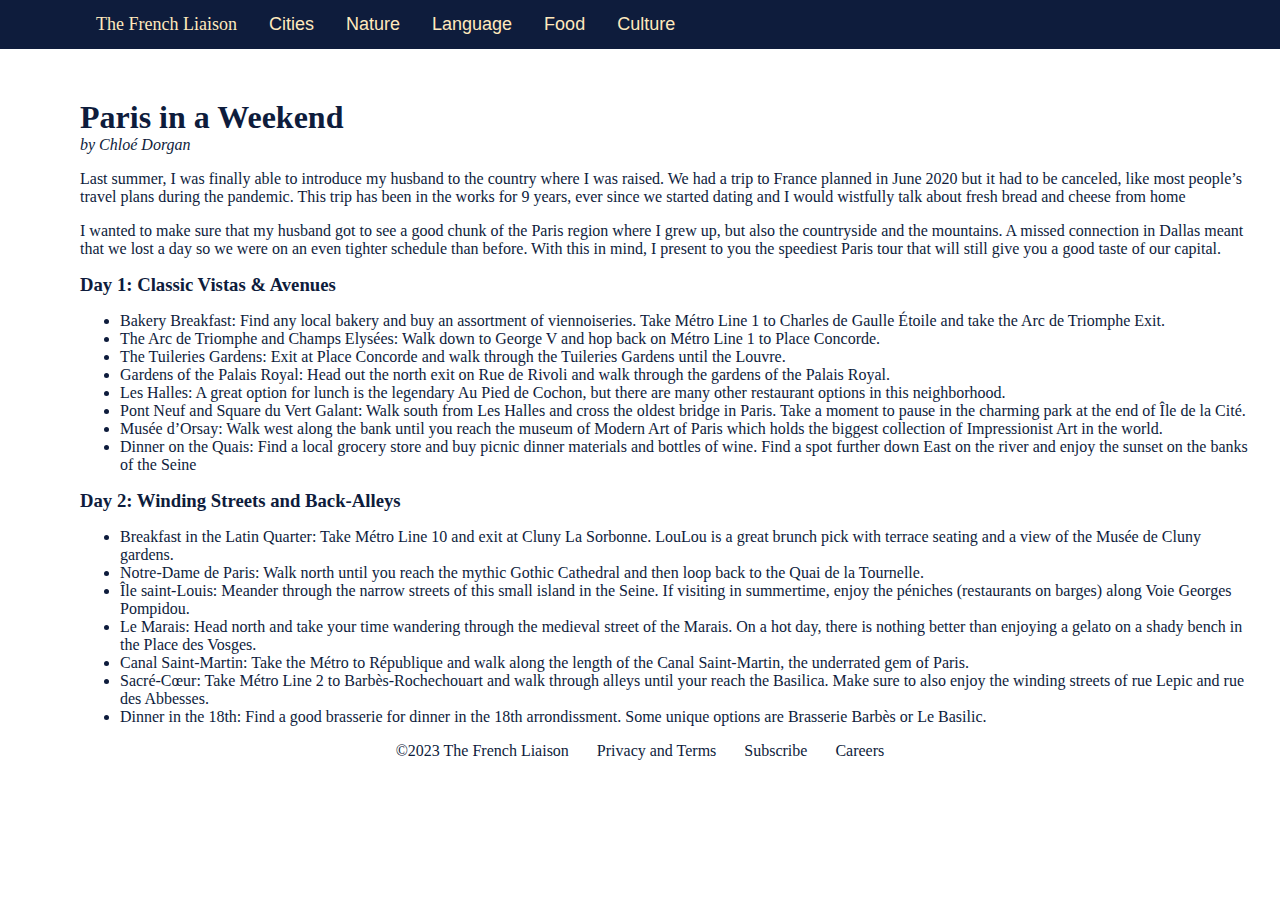
==== cities.html @ ae15947b "Nature and Cities" ====
<!DOCTYPE html>
<html>
	<head>
		<link rel="stylesheet" href="styles.css">
		<meta name="viewport" content="width=device-width, initial-scale=1"> 
		<style>
			div {
			  background-color: white;
			  padding-right: 30px;
			  padding-left: 80px;
			}
			.footer {
        text-align: center;
		top: 120%;
        left: 50%;
        color: #0E1C3C;    
      }
			</style>
		<title>Nature</title>
	</head>
	<body>
		<div class="topnav">
			<a class="text-logo" href="#TheFrenchLiaison">The French Liaison</a>
			<a href="#cities" style="font-family: Verdana, Geneva, Tahoma, sans-serif;">Cities</a>
			<a href="#nature" style="font-family: Verdana, Geneva, Tahoma, sans-serif;">Nature</a>
			<a href="#Language"style= "font-family: Verdana, Geneva, Tahoma, sans-serif;" >Language</a>
			<a href="#Food"style= "font-family: Verdana, Geneva, Tahoma, sans-serif;" >Food</a>
			<a href="#Culture"style= "font-family: Verdana, Geneva, Tahoma, sans-serif;" >Culture</a>
		  </div>
	
	<body>
		<article>
	  	<div>
			
			<h1 style="padding-top: 50px;"> Paris in a Weekend </h1> <i>by Chloé Dorgan</i> 
			<p>
                Last summer, I was finally able to introduce my husband to the country where I was raised. We had a trip to France planned in June 2020 but it had to be canceled, like most people’s travel plans during the pandemic. This trip has been in the works for 9 years, ever since we started dating and I would wistfully talk about fresh bread and cheese from home
			</p>
            <p>
                I wanted to make sure that my husband got to see a good chunk of the Paris region where I grew up, but also the countryside and the mountains. A missed connection in Dallas meant that we lost a day so we were on an even tighter schedule than before. With this in mind, I present to you the speediest Paris tour that will still give you a good taste of our capital.				
            </p>
			<h3>Day 1: Classic Vistas & Avenues</h3>
            <ul>
                <li>Bakery Breakfast: 
                    Find any local bakery and buy an assortment of viennoiseries. Take Métro Line 1 to Charles de Gaulle Étoile and take the Arc de Triomphe Exit.
                </li>
                <li>The Arc de Triomphe and Champs Elysées: 
                    Walk down to George V and hop back on Métro Line 1 to Place Concorde.
                </li>
                <li>The Tuileries Gardens:
                    Exit at Place Concorde and walk through the Tuileries Gardens until the Louvre.
                </li>
                <li> Gardens of the Palais Royal:
                    Head out the north exit on Rue de Rivoli and walk through the gardens of the Palais Royal.
                </li>
                <li> Les Halles:
                A great option for lunch is the legendary Au Pied de Cochon, but there are many other restaurant options in this neighborhood.
                </li>
                <li>Pont Neuf and Square du Vert Galant:
                Walk south from Les Halles and cross the oldest bridge in Paris. Take a moment to pause in the charming park at the end of Île de la Cité.
                </li>
                <li>Musée d’Orsay:
                Walk west along the bank until you reach the museum of Modern Art of Paris which holds the biggest collection of Impressionist Art in the world.
                </li>
                <li>Dinner on the Quais:
                Find a local grocery store and buy picnic dinner materials and bottles of wine. Find a spot further down East on the river and enjoy the sunset on the banks of the Seine
                </li>
            </ul>
            <h3>Day 2: Winding Streets and Back-Alleys</h3>
            <ul>
                <li>Breakfast in the Latin Quarter:
                    Take Métro Line 10 and exit at Cluny La Sorbonne. LouLou is a great brunch pick with terrace seating and a view of the Musée de Cluny gardens.
                </li>
                <li>Notre-Dame de Paris:
                    Walk north until you reach the mythic Gothic Cathedral and then loop back to the Quai de la Tournelle.
                </li>
                <li>Île saint-Louis: 
                    Meander through the narrow streets of this small island in the Seine. If visiting in summertime, enjoy the péniches (restaurants on barges) along Voie Georges Pompidou.
                </li>
                <li> Le Marais:
                    Head north and take your time wandering through the medieval street of the Marais. On a hot day, there is nothing better than enjoying a gelato on a shady bench in the Place des Vosges.
                </li>
                <li> Canal Saint-Martin:
                    Take the Métro to République and walk along the length of the Canal Saint-Martin, the underrated gem of Paris.
                </li>
                <li>Sacré-Cœur:
                    Take Métro Line 2 to Barbès-Rochechouart and walk through alleys until your reach the Basilica. Make sure to also enjoy the winding streets of rue Lepic and rue des Abbesses.
                </li>
                <li>Dinner in the 18th:
                    Find a good brasserie for dinner in the 18th arrondissment. Some unique options are Brasserie Barbès or Le Basilic.
                </li>
            </ul>
        </div>
		  <footer class="footer"> ©2023 The French Liaison &nbsp;&nbsp;&nbsp;&nbsp;&nbsp; Privacy and Terms &nbsp;&nbsp;&nbsp;&nbsp;&nbsp; Subscribe &nbsp;&nbsp;&nbsp;&nbsp;&nbsp; Careers</footer>
		</body>
</html>
---- styles.css ----
.topnav {
    overflow: hidden;
    background-color: #0E1C3C;
    }

    .topnav a {
    float: left;
    color: #FFE9BD;
    text-align: center;
    padding: 14px 16px;
    text-decoration: none;
    font-size: 18px;
    }

    .topnav a:hover {
    background-color: #0E1C3C;
    color: #FFE9BD;
    }

    .text-logo {
    background-color: #0E1C3C;
    color: #FFE9BD;
    }

    body, html {
    height: 100%;
    margin: 0;
    font-family: Georgia, Times, 'Times New Roman', serif;
    color:#0E1C3C
    }

    h1, html {
    height: 100%;
    margin: 0;
    font-family: Georgia, Times, 'Times New Roman', serif;
    color:#0E1C3C
    }

    h2, html {
        height: 100%;
        margin: 0;
        font-family: Georgia, Times, 'Times New Roman', serif;
        color:#0E1C3C
        }

    h3, html {
        height: 100%;
        margin: 0;
        font-family: Georgia, Times, 'Times New Roman', serif;
        color:#0E1C3C
        }

     h4, html {
            height: 100%;
            margin: 0;
            font-family: Georgia, Times, 'Times New Roman', serif;
            color:#0E1C3C
            }
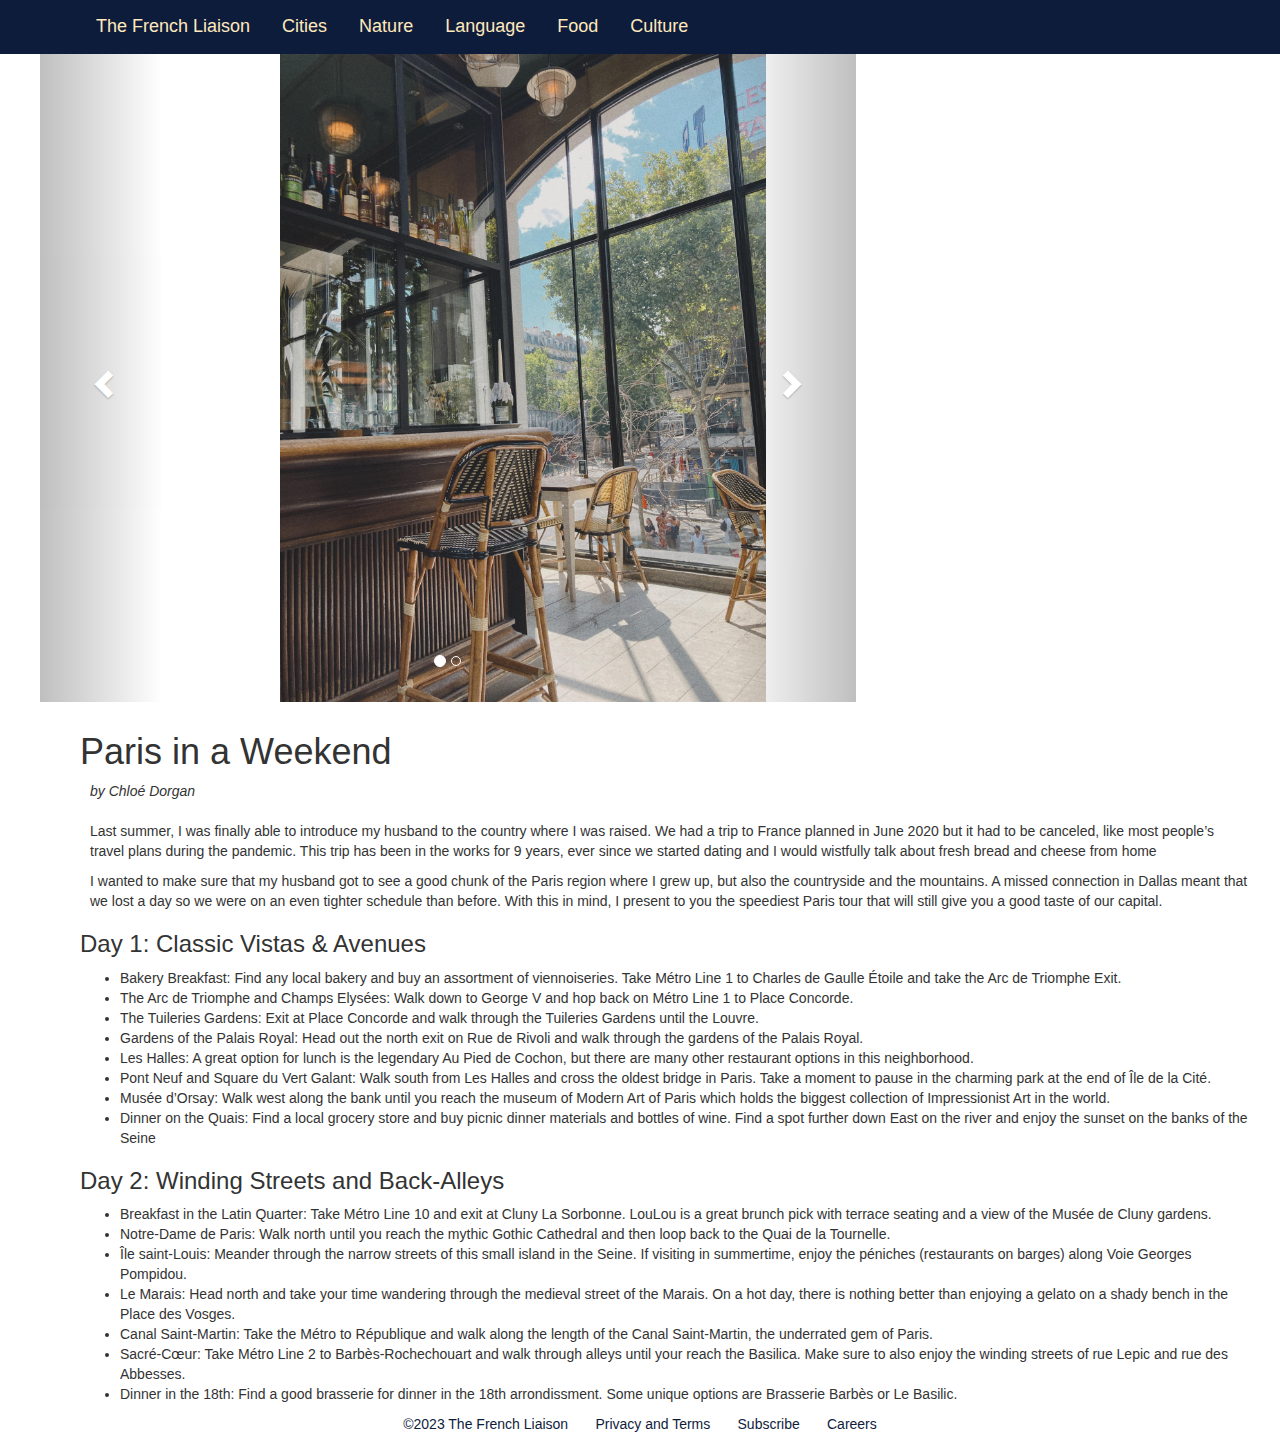
==== commit c035f08b: "Food page" ====
--- a/cities.html
+++ b/cities.html
@@ -16,7 +16,14 @@
         color: #0E1C3C;    
       }
 			</style>
-		<title>Nature</title>
+		<title>Cities</title>
+        <link rel="stylesheet" href="https://maxcdn.bootstrapcdn.com/bootstrap/3.4.1/css/bootstrap.min.css" />
+        <style>
+          div.carousel-area {
+            width: 70%;
+            padding: 0px 40px 0px 40px;
+          }
+        </style>
 	</head>
 	<body>
 		<div class="topnav">
@@ -29,14 +36,53 @@
 		  </div>
 	
 	<body>
+        <div class="carousel-area">
+            <div id="myCarousel" class="carousel slide" data-ride="carousel">
+              <!-- Indicators -->
+              <ol class="carousel-indicators">
+                <li data-target="#myCarousel" data-slide-to="0" class="active"></li>
+                <!-- add more carousel indicators here -->
+                <li data-target="#myCarousel" data-slide-to="1"></li>
+              </ol>
+      
+              <!-- Wrapper for slides -->
+              <div class="carousel-inner">
+                <div class="item active">
+                  <img src="./assests/images/cafe.JPG" alt="Cafe" style="width: 100%" />
+                </div>
+                <!-- add more carousel items here -->
+                <div class="item">
+                  <img src="./assests/images/stgermain.JPG" alt="StGermain" style="width: 100%" />
+                </div>
+
+                <div class="item">
+                    <img src="./assests/images/cheese.JPG" alt="cheese" style="width: 100%" />
+                  </div>
+      
+              </div>
+      
+              <!-- Left and right controls -->
+              <a class="left carousel-control" href="#myCarousel" data-slide="prev">
+                <span class="glyphicon glyphicon-chevron-left"></span>
+                <span class="sr-only">Previous</span>
+              </a>
+              <a class="right carousel-control" href="#myCarousel" data-slide="next">
+                <span class="glyphicon glyphicon-chevron-right"></span>
+                <span class="sr-only">Next</span>
+              </a>
+            </div>
+          </div>
+      
+          <script type="text/JavaScript" src="https://ajax.googleapis.com/ajax/libs/jquery/3.5.1/jquery.min.js"></script>
+          <script type="text/JavaScript" src="https://maxcdn.bootstrapcdn.com/bootstrap/3.4.1/js/bootstrap.min.js"></script>
 		<article>
 	  	<div>
 			
-			<h1 style="padding-top: 50px;"> Paris in a Weekend </h1> <i>by Chloé Dorgan</i> 
-			<p>
+			<h1 style="padding-top: 10px;"> Paris in a Weekend </h1> <i style="padding-left: 10px;"> by Chloé Dorgan</i> 
+			<p style="padding-top: 20px; padding-left:10px;">
                 Last summer, I was finally able to introduce my husband to the country where I was raised. We had a trip to France planned in June 2020 but it had to be canceled, like most people’s travel plans during the pandemic. This trip has been in the works for 9 years, ever since we started dating and I would wistfully talk about fresh bread and cheese from home
 			</p>
-            <p>
+            <p style= padding-left:10px;">
                 I wanted to make sure that my husband got to see a good chunk of the Paris region where I grew up, but also the countryside and the mountains. A missed connection in Dallas meant that we lost a day so we were on an even tighter schedule than before. With this in mind, I present to you the speediest Paris tour that will still give you a good taste of our capital.				
             </p>
 			<h3>Day 1: Classic Vistas & Avenues</h3>
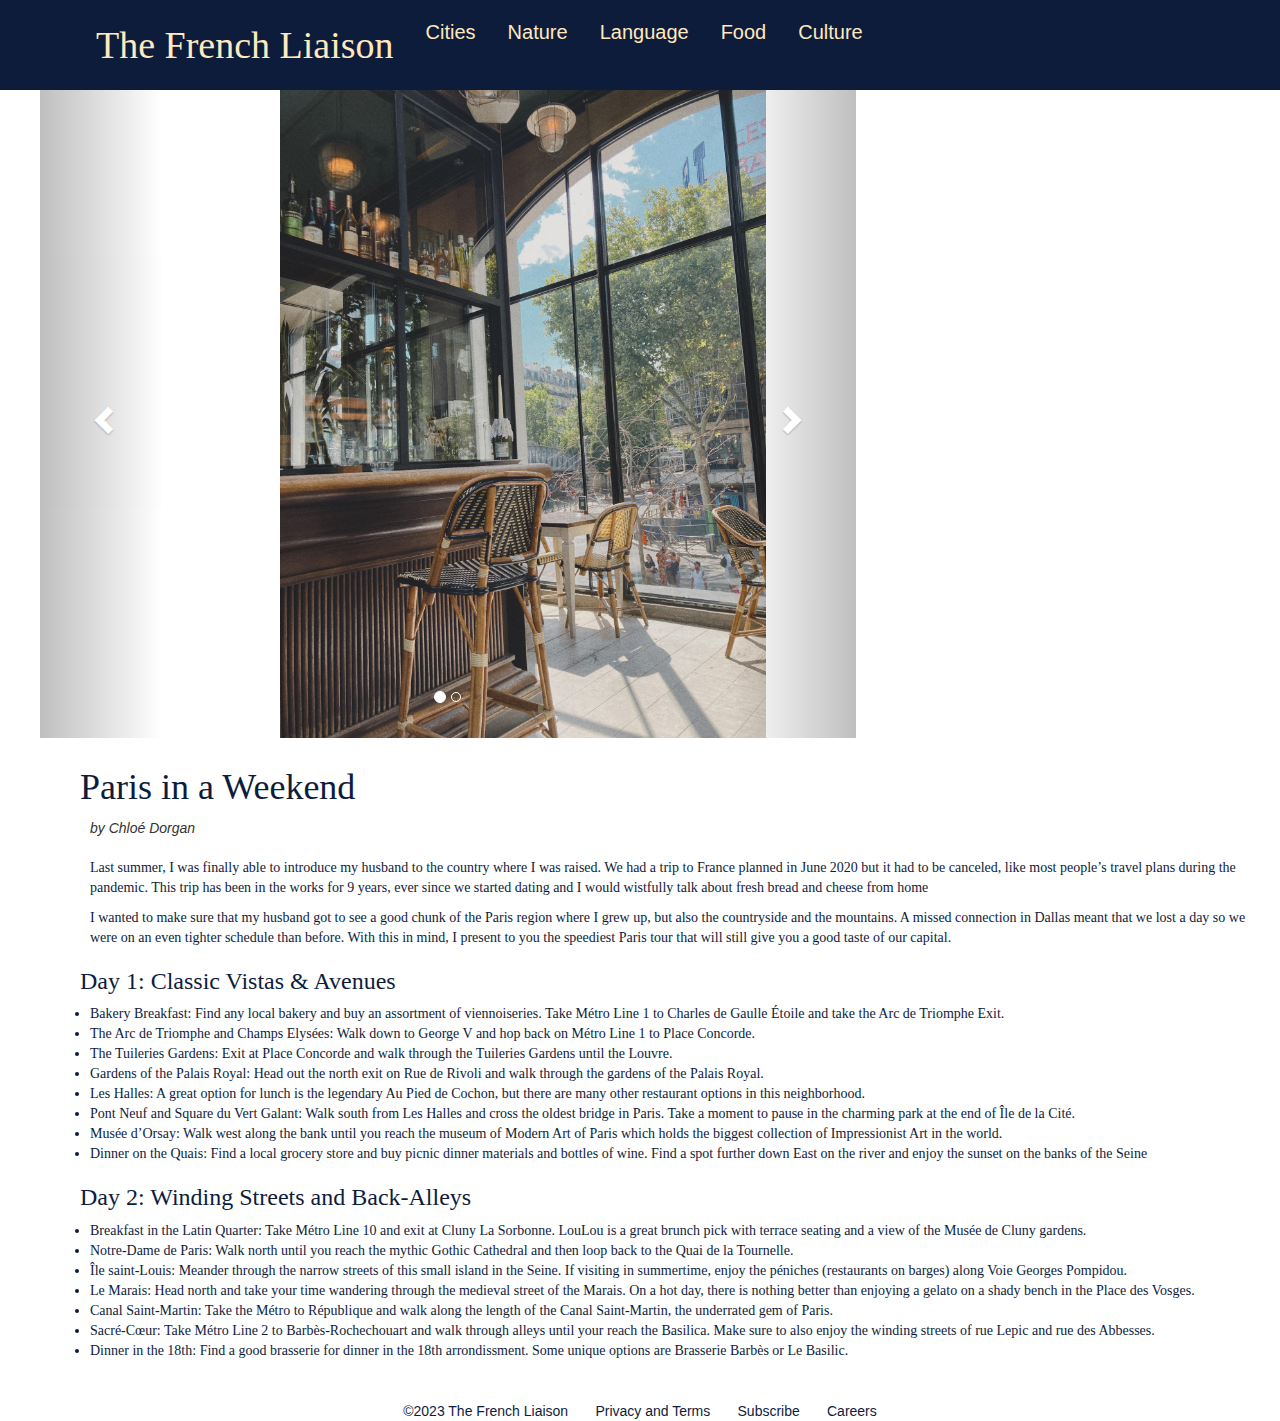
==== commit 562f098b: "nav bar" ====
--- a/cities.html
+++ b/cities.html
@@ -9,12 +9,15 @@
 			  padding-right: 30px;
 			  padding-left: 80px;
 			}
+
 			.footer {
         text-align: center;
-		top: 120%;
+        padding-top: 30px;
+		    top: 120%;
         left: 50%;
         color: #0E1C3C;    
       }
+      
 			</style>
 		<title>Cities</title>
         <link rel="stylesheet" href="https://maxcdn.bootstrapcdn.com/bootstrap/3.4.1/css/bootstrap.min.css" />
@@ -27,12 +30,12 @@
 	</head>
 	<body>
 		<div class="topnav">
-			<a class="text-logo" href="#TheFrenchLiaison">The French Liaison</a>
-			<a href="#cities" style="font-family: Verdana, Geneva, Tahoma, sans-serif;">Cities</a>
-			<a href="#nature" style="font-family: Verdana, Geneva, Tahoma, sans-serif;">Nature</a>
-			<a href="#Language"style= "font-family: Verdana, Geneva, Tahoma, sans-serif;" >Language</a>
-			<a href="#Food"style= "font-family: Verdana, Geneva, Tahoma, sans-serif;" >Food</a>
-			<a href="#Culture"style= "font-family: Verdana, Geneva, Tahoma, sans-serif;" >Culture</a>
+      <a class=".text-logo" style="font-size: 38px; font-family: Georgia, 'Times New Roman', Times, serif;" href="index.html">The French Liaison</a>
+			<a href="/cities.html" style="font-family: Verdana, Geneva, Tahoma, sans-serif;">Cities</a>
+			<a href="/nature.html" style="font-family: Verdana, Geneva, Tahoma, sans-serif;">Nature</a>
+			<a href="/language.html"style= "font-family: Verdana, Geneva, Tahoma, sans-serif;" >Language</a>
+			<a href="/food.html"style= "font-family: Verdana, Geneva, Tahoma, sans-serif;" >Food</a>
+			<a href="/culture.html"style= "font-family: Verdana, Geneva, Tahoma, sans-serif;" >Culture</a>
 		  </div>
 	
 	<body>
@@ -78,15 +81,15 @@
 		<article>
 	  	<div>
 			
-			<h1 style="padding-top: 10px;"> Paris in a Weekend </h1> <i style="padding-left: 10px;"> by Chloé Dorgan</i> 
-			<p style="padding-top: 20px; padding-left:10px;">
+			<h1 style="padding-top: 10px; font-family: Georgia, 'Times New Roman', Times, serif; color:#0E1C3C"> Paris in a Weekend </h1> <i style="padding-left: 10px;"> by Chloé Dorgan</i> 
+			<p style="padding-top: 20px; padding-left:10px;font-family: Georgia, 'Times New Roman', Times, serif; color:#0E1C3C">
                 Last summer, I was finally able to introduce my husband to the country where I was raised. We had a trip to France planned in June 2020 but it had to be canceled, like most people’s travel plans during the pandemic. This trip has been in the works for 9 years, ever since we started dating and I would wistfully talk about fresh bread and cheese from home
 			</p>
-            <p style= padding-left:10px;">
+            <p style="padding-left:10px; font-family: Georgia, 'Times New Roman', Times, serif; color:#0E1C3C">
                 I wanted to make sure that my husband got to see a good chunk of the Paris region where I grew up, but also the countryside and the mountains. A missed connection in Dallas meant that we lost a day so we were on an even tighter schedule than before. With this in mind, I present to you the speediest Paris tour that will still give you a good taste of our capital.				
             </p>
-			<h3>Day 1: Classic Vistas & Avenues</h3>
-            <ul>
+			<h3 style="font-family: Georgia, 'Times New Roman', Times, serif; color:#0E1C3C"> Day 1: Classic Vistas & Avenues</h3>
+            <ul style="padding-left:10px; font-family: Georgia, 'Times New Roman', Times, serif; color:#0E1C3C">
                 <li>Bakery Breakfast: 
                     Find any local bakery and buy an assortment of viennoiseries. Take Métro Line 1 to Charles de Gaulle Étoile and take the Arc de Triomphe Exit.
                 </li>
@@ -112,8 +115,8 @@
                 Find a local grocery store and buy picnic dinner materials and bottles of wine. Find a spot further down East on the river and enjoy the sunset on the banks of the Seine
                 </li>
             </ul>
-            <h3>Day 2: Winding Streets and Back-Alleys</h3>
-            <ul>
+      <h3 style="font-family: Georgia, 'Times New Roman', Times, serif; color:#0E1C3C">Day 2: Winding Streets and Back-Alleys</h3>
+            <ul style="padding-left:10px; font-family: Georgia, 'Times New Roman', Times, serif; color:#0E1C3C">
                 <li>Breakfast in the Latin Quarter:
                     Take Métro Line 10 and exit at Cluny La Sorbonne. LouLou is a great brunch pick with terrace seating and a view of the Musée de Cluny gardens.
                 </li>
--- a/styles.css
+++ b/styles.css
@@ -7,19 +7,20 @@
     float: left;
     color: #FFE9BD;
     text-align: center;
-    padding: 14px 16px;
+    padding: 18px 16px;
     text-decoration: none;
-    font-size: 18px;
+    font-size: 20px;
     }
 
     .topnav a:hover {
-    background-color: #0E1C3C;
-    color: #FFE9BD;
+    background-color: #FFE9BD;
+    color: #0E1C3C;
     }
 
     .text-logo {
     background-color: #0E1C3C;
     color: #FFE9BD;
+    font-size: 20px;
     }
 
     body, html {
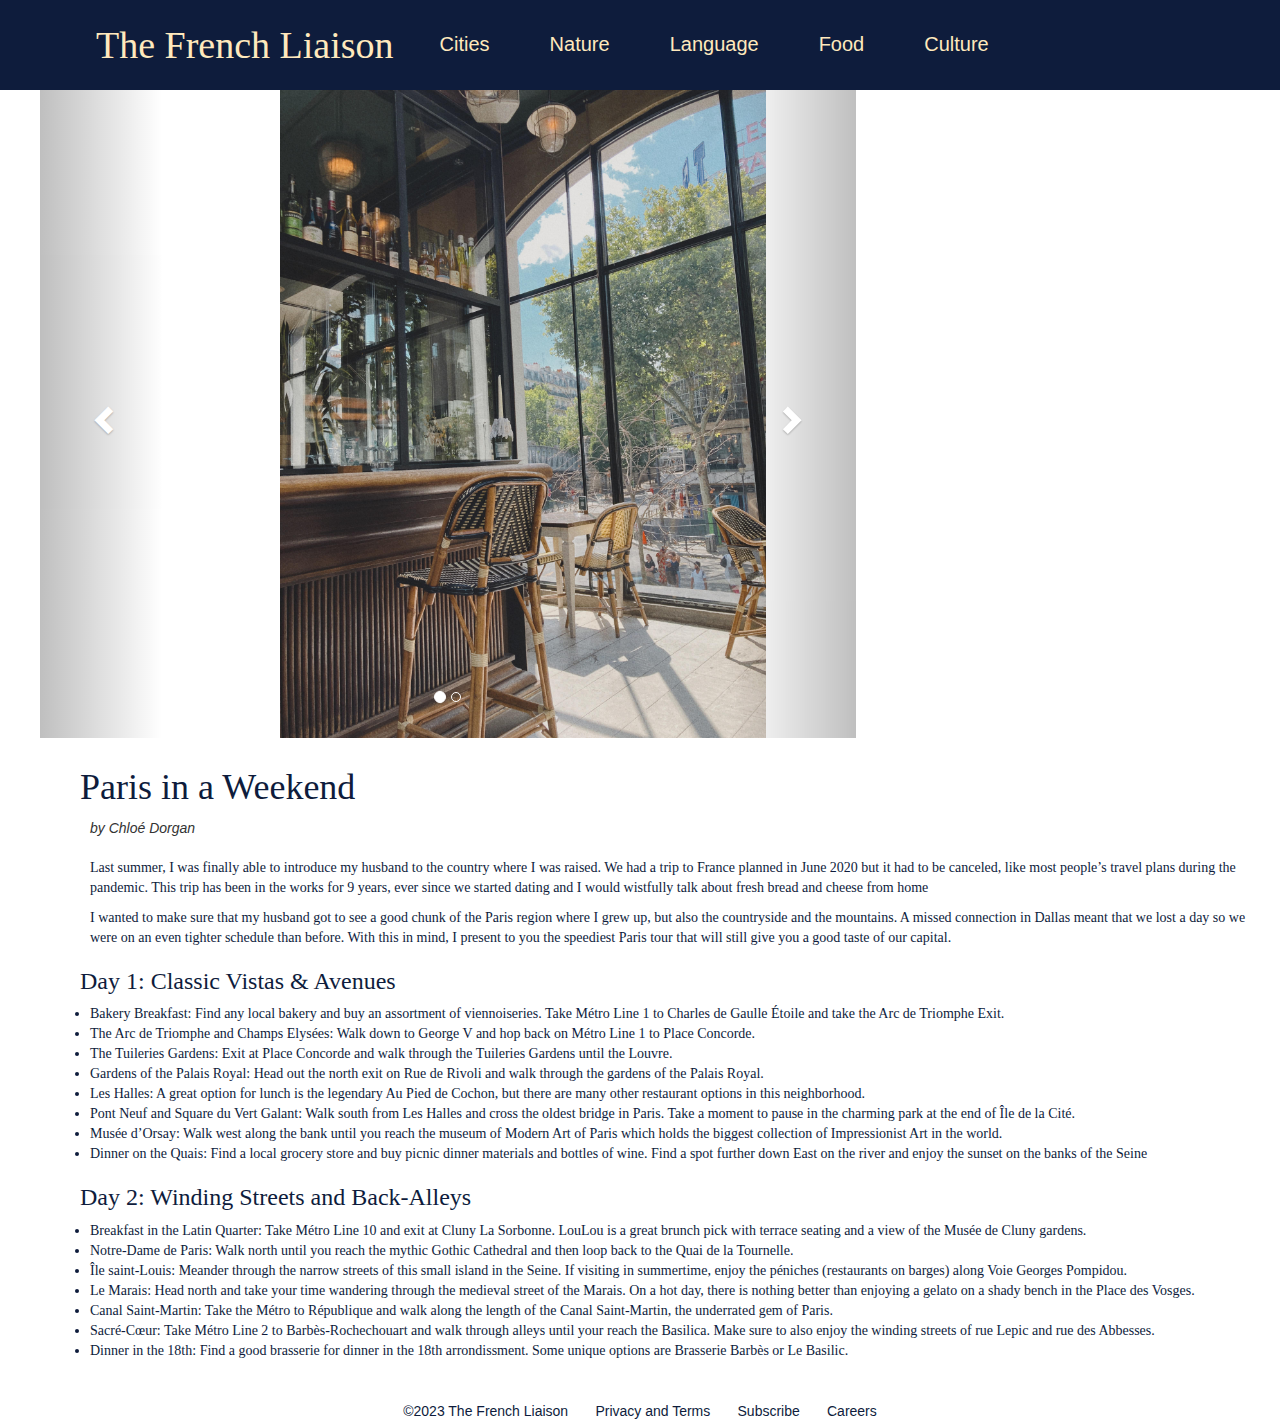
==== commit 54517721: "nav bar" ====
--- a/cities.html
+++ b/cities.html
@@ -31,11 +31,11 @@
 	<body>
 		<div class="topnav">
       <a class=".text-logo" style="font-size: 38px; font-family: Georgia, 'Times New Roman', Times, serif;" href="index.html">The French Liaison</a>
-			<a href="/cities.html" style="font-family: Verdana, Geneva, Tahoma, sans-serif;">Cities</a>
-			<a href="/nature.html" style="font-family: Verdana, Geneva, Tahoma, sans-serif;">Nature</a>
-			<a href="/language.html"style= "font-family: Verdana, Geneva, Tahoma, sans-serif;" >Language</a>
-			<a href="/food.html"style= "font-family: Verdana, Geneva, Tahoma, sans-serif;" >Food</a>
-			<a href="/culture.html"style= "font-family: Verdana, Geneva, Tahoma, sans-serif;" >Culture</a>
+			<a href="/cities.html" style="padding: 30px; font-family:  Verdana, Geneva, Tahoma, sans-serif;">Cities</a>
+			<a href="/nature.html" style="padding: 30px; font-family: Verdana, Geneva, Tahoma, sans-serif;">Nature</a>
+			<a href="/language.html"style= "padding: 30px; font-family: Verdana, Geneva, Tahoma, sans-serif;" >Language</a>
+			<a href="/food.html"style= "padding: 30px; font-family: Verdana, Geneva, Tahoma, sans-serif;" >Food</a>
+			<a href="/culture.html"style= "padding: 30px; font-family: Verdana, Geneva, Tahoma, sans-serif;" >Culture</a>
 		  </div>
 	
 	<body>
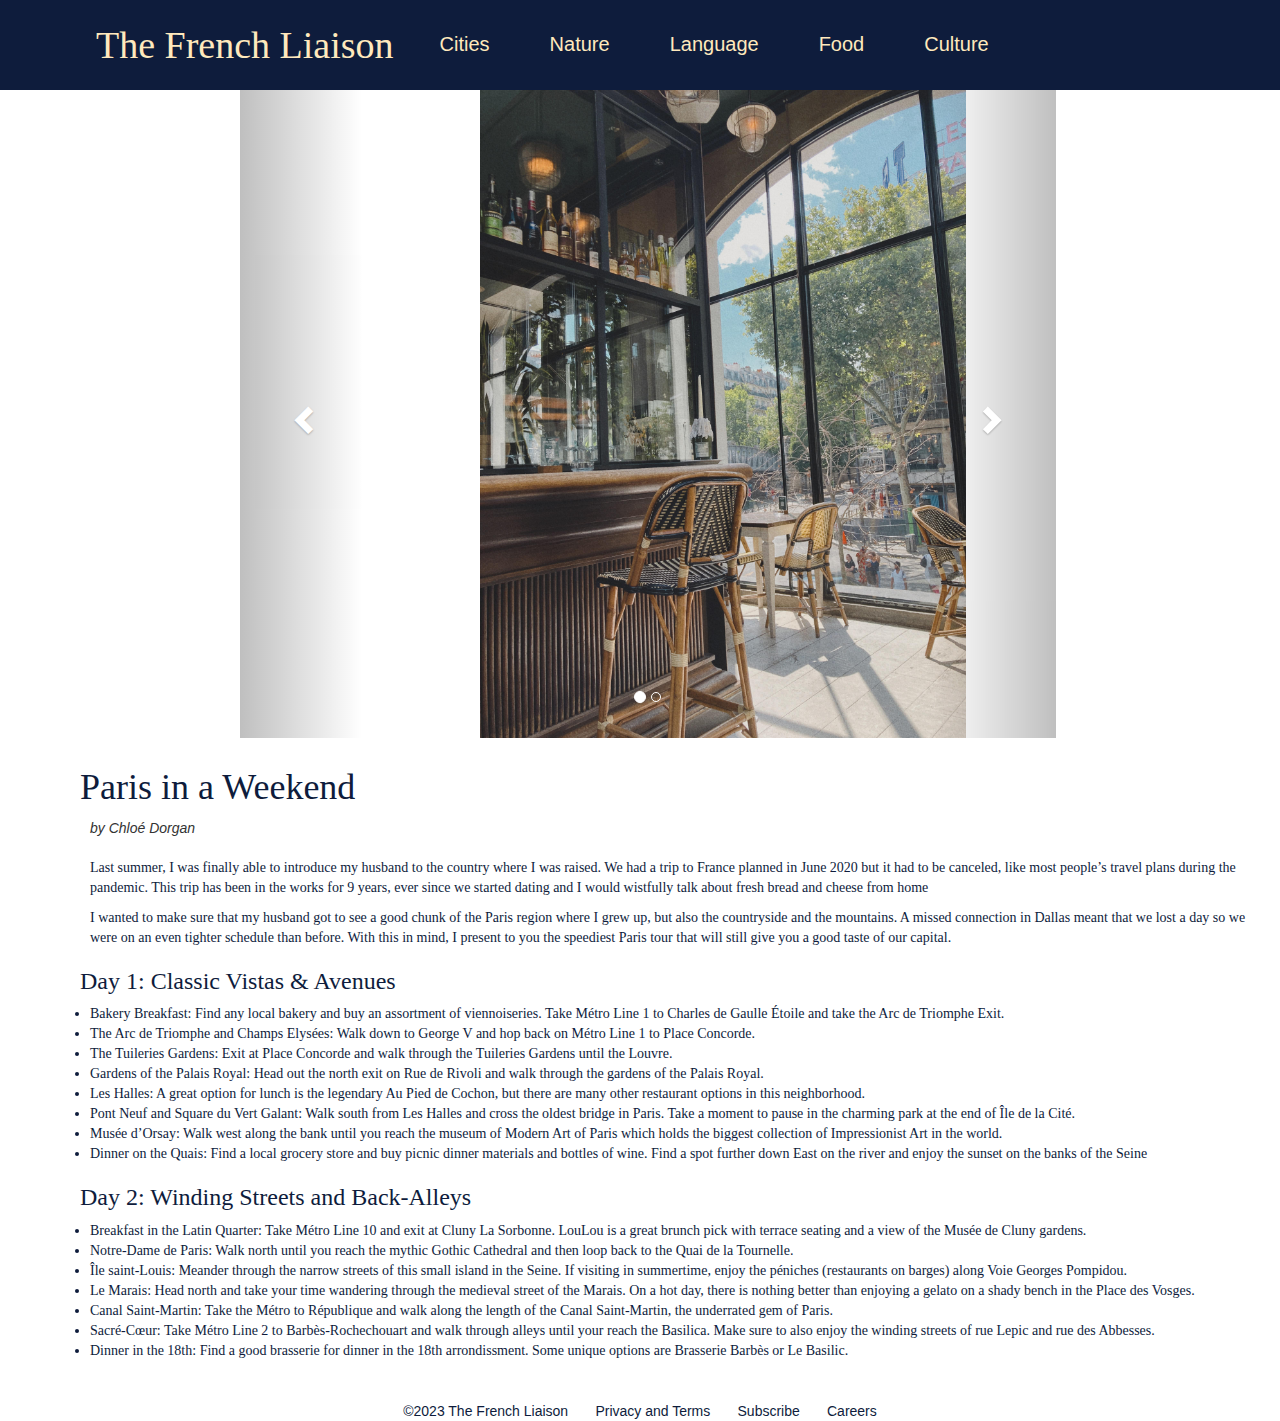
==== commit b16c77de: "cities" ====
--- a/cities.html
+++ b/cities.html
@@ -17,6 +17,12 @@
         left: 50%;
         color: #0E1C3C;    
       }
+
+      .carousel-area {
+        margin-left: 200px;
+      }
+
+      
       
 			</style>
 		<title>Cities</title>
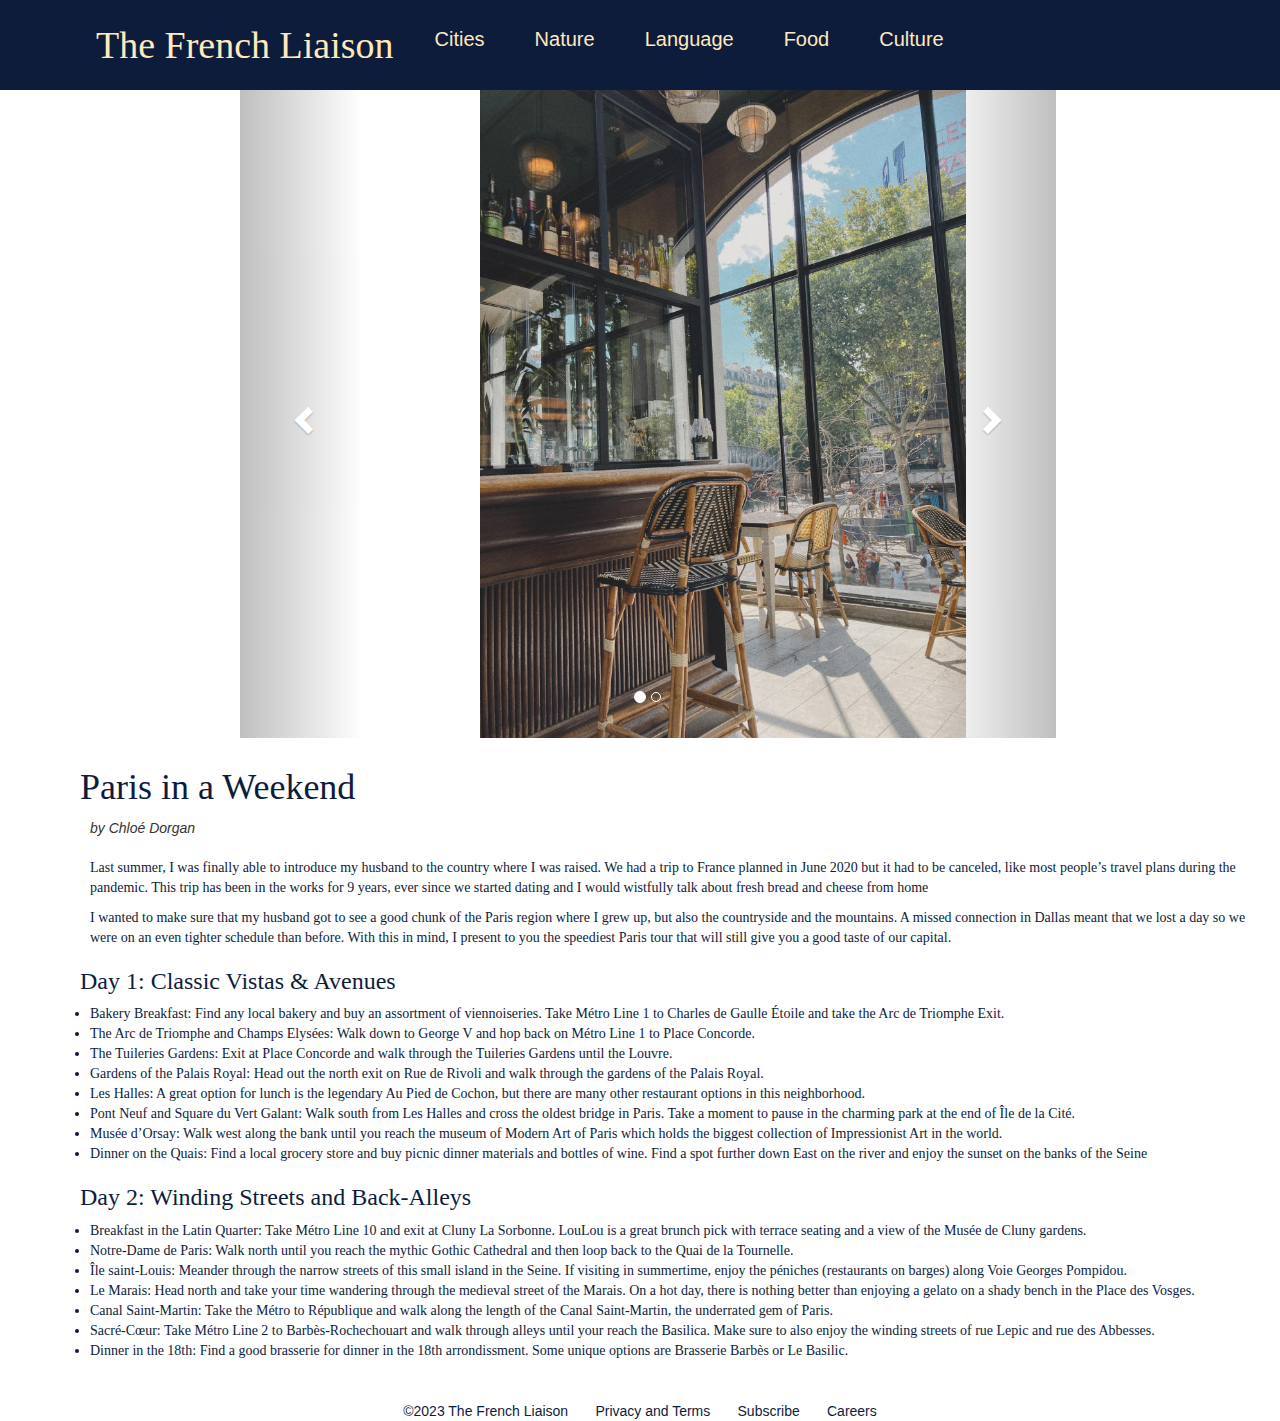
==== commit a83f962f: "nav bar edits" ====
--- a/cities.html
+++ b/cities.html
@@ -37,11 +37,11 @@
 	<body>
 		<div class="topnav">
       <a class=".text-logo" style="font-size: 38px; font-family: Georgia, 'Times New Roman', Times, serif;" href="index.html">The French Liaison</a>
-			<a href="/cities.html" style="padding: 30px; font-family:  Verdana, Geneva, Tahoma, sans-serif;">Cities</a>
-			<a href="/nature.html" style="padding: 30px; font-family: Verdana, Geneva, Tahoma, sans-serif;">Nature</a>
-			<a href="/language.html"style= "padding: 30px; font-family: Verdana, Geneva, Tahoma, sans-serif;" >Language</a>
-			<a href="/food.html"style= "padding: 30px; font-family: Verdana, Geneva, Tahoma, sans-serif;" >Food</a>
-			<a href="/culture.html"style= "padding: 30px; font-family: Verdana, Geneva, Tahoma, sans-serif;" >Culture</a>
+			<a href="cities.html" style="padding: 25px; font-family:  Verdana, Geneva, Tahoma, sans-serif;">Cities</a>
+			<a href="nature.html" style="padding: 25px; font-family: Verdana, Geneva, Tahoma, sans-serif;">Nature</a>
+			<a href="language.html"style= "padding: 25px; font-family: Verdana, Geneva, Tahoma, sans-serif;" >Language</a>
+			<a href="food.html"style= "padding: 25px; font-family: Verdana, Geneva, Tahoma, sans-serif;" >Food</a>
+			<a href="culture.html"style= "padding: 25px; font-family: Verdana, Geneva, Tahoma, sans-serif;" >Culture</a>
 		  </div>
 	
 	<body>
